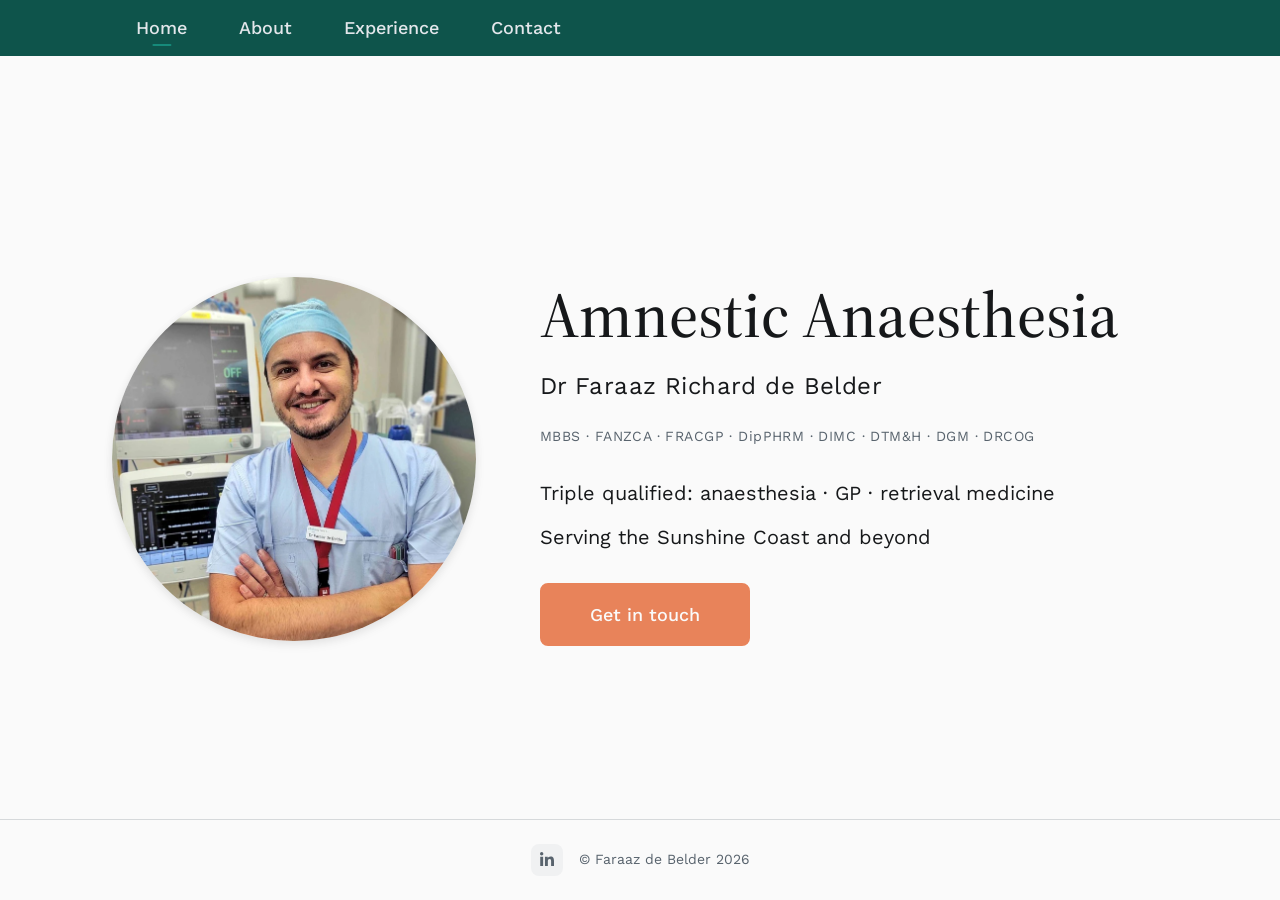
==== index.html @ 5f7b4c32 "Polish about page: remove side-stripe, add section nav, graduate dividers - Replace coral border-lef" ====
<!doctype html>
<html lang="en">
	<head>
		<meta charset="utf-8" />
		<meta name="color-scheme" content="dark light" />
		<meta
			name="viewport"
			content="width=device-width, initial-scale=1, viewport-fit=cover"
		/>
		<title>
			Amnestic Anaesthesia — Dr Faraaz de Belder, Specialist Anaesthetist
		</title>
		<link
			rel="preload"
			as="image"
			href="src/assets/images/me.webp"
			type="image/webp"
		/>
		<link rel="preconnect" href="https://fonts.googleapis.com" />
		<link rel="preconnect" href="https://fonts.gstatic.com" crossorigin />
		<link rel="stylesheet" href="src/assets/css/styles.css?v=7" />
		<link rel="icon" href="/favicon.ico" />
		<meta
			name="description"
			content="Dr Faraaz de Belder MBBS FANZCA FRACGP DipPHRM — specialist anaesthetist, GP, and retrieval physician serving Queensland."
		/>
		<link rel="canonical" href="https://www.amnestic.org/" />
		<meta name="author" content="Dr Faraaz de Belder" />

		<!-- Open Graph / Social -->
		<meta
			property="og:title"
			content="Amnestic Anaesthesia — Dr Faraaz de Belder, Specialist Anaesthetist"
		/>
		<meta property="og:type" content="website" />
		<meta property="og:url" content="https://www.amnestic.org" />
		<meta
			property="og:image"
			content="https://www.amnestic.org/src/assets/images/me.jpg"
		/>
		<meta
			property="og:description"
			content="Dr Faraaz de Belder MBBS FANZCA FRACGP DipPHRM — specialist anaesthetist, GP, and retrieval physician serving Queensland."
		/>

		<script type="application/ld+json">
			{
				"@context": "https://schema.org",
				"@type": "Physician",
				"name": "Dr Faraaz de Belder",
				"url": "https://www.amnestic.org",
				"jobTitle": "Specialist Anaesthetist",
				"description": "Dr Faraaz de Belder MBBS FANZCA FRACGP DipPHRM DIMC DTM&amp;H DGM DRCOG — delivering quality anaesthesia, retrieval and critical care medicine in Queensland, Australia.",
				"address": {
					"@type": "PostalAddress",
					"addressLocality": "Sunshine Coast",
					"addressRegion": "QLD",
					"addressCountry": "AU"
				},
				"medicalSpecialty": [
					"Anesthesiology",
					"GeneralPractice",
					"EmergencyMedicine"
				]
			}
		</script>
	</head>
	<body>
		<!-- Skip to main content -->
		<a href="#main-content" class="skip-link">Skip to main content</a>

		<!-- Navigation -->
		<nav class="nav" role="navigation" aria-label="Main navigation">
			<div class="container">
				<button
					type="button"
					class="nav__toggle"
					aria-label="Toggle menu"
					aria-expanded="false"
				>
					<svg
						viewBox="0 0 24 24"
						fill="none"
						stroke="currentColor"
						stroke-width="2"
						stroke-linecap="round"
					>
						<path d="M3 6h18M3 12h18M3 18h18" />
					</svg>
				</button>
				<ul class="nav__list" role="list">
					<li>
						<a
							href="/"
							class="nav__link nav__link--active"
							aria-current="page"
							>Home</a
						>
					</li>
					<li><a href="/about" class="nav__link">About</a></li>
					<li>
						<a href="/experience" class="nav__link">Experience</a>
					</li>
					<li><a href="/contact" class="nav__link">Contact</a></li>
				</ul>
			</div>
		</nav>

		<main id="main-content">
			<!-- Hero Section -->
			<section class="hero" id="top">
				<div class="container hero__container">
					<div class="hero__photo">
						<picture>
							<source
								srcset="src/assets/images/me.webp"
								type="image/webp"
							/>
							<img
								fetchpriority="high"
								src="src/assets/images/me.jpg"
								width="320"
								height="320"
								alt="Dr Faraaz Richard de Belder"
							/>
						</picture>
					</div>
					<div class="hero__content">
						<h1 class="hero__title">Amnestic Anaesthesia</h1>
						<p class="hero__credentials">
							<span class="hero__name"
								>Dr Faraaz Richard de Belder</span
							><br /><br />
							<span class="cred__group cred__group--first"
								>MBBS <span aria-hidden="true">·</span> FANZCA
								<span aria-hidden="true">·</span> FRACGP</span
							>
							<span class="cred__sep" aria-hidden="true">·</span>
							<span class="cred__group"
								>DipPHRM <span aria-hidden="true">·</span> DIMC
								<span aria-hidden="true">·</span> DTM&amp;H
								<span aria-hidden="true">·</span> DGM
								<span aria-hidden="true">·</span> DRCOG</span
							>
						</p>
						<p class="hero__tagline">
							<span class="tagline__primary"
								>Triple qualified: anaesthesia
								<span aria-hidden="true"> · </span> GP
								<span aria-hidden="true"> · </span> retrieval
								medicine</span
							>
							<span class="tagline__location"
								>Serving the Sunshine Coast and beyond</span
							>
						</p>
						<div class="hero__ctas">
							<a href="/contact" class="btn btn--primary"
								>Get in touch</a
							>
						</div>
					</div>
				</div>
			</section>

			<!-- Footer -->
			<footer class="page-footer">
				<div class="container">
					<a
						href="https://www.linkedin.com/in/dr-faraaz-richard-de-belder-8855243a9/"
						class="social-link"
						target="_blank"
						rel="noopener noreferrer"
						aria-label="Connect on LinkedIn"
					>
						<svg viewBox="0 0 448 512" fill="currentColor">
							<path
								d="M100.3 448H7.4V148.9h92.9V448zM53.8 108.1C24.1 108.1 0 83.5 0 53.8a53.8 53.8 0 0 1 107.6 0c0 29.7-24.1 54.3-53.8 54.3zM447.9 448h-92.7V302.4c0-34.7-.7-79.2-48.3-79.2-48.3 0-55.7 37.7-55.7 76.7V448h-92.8V148.9h89.1v40.8h1.3c12.4-23.5 42.7-48.3 87.9-48.3 94 0 111.3 61.9 111.3 142.3V448z"
							/>
						</svg>
					</a>
					<span class="footer__copyright"
						>&copy; Faraaz de Belder 2026</span
					>
				</div>
			</footer>
		</main>

		<script src="src/assets/js/main.js"></script>
	</body>
</html>
---- src/assets/css/styles.css ----
/* =============================================================
   styles.css — amnestic.org 2026 multi-page redesign
   Design tokens + reset + shared component styles
   ============================================================= */

/* ----- Google Fonts: Source Serif 4 + Work Sans + EB Garamond ----- */
@import url("https://fonts.googleapis.com/css2?family=Source+Serif+4:opsz,wght@8..60,400;8..60,500;8..60,600&family=Work+Sans:wght@400;450;500;600&family=EB+Garamond:ital,wght@0,500;1,500&display=swap");

/* ===========================================
   Design Tokens
   =========================================== */

:root {
	/* ----- Brand colours ----- */
	--color-primary: #167a6e;
	--color-primary-dark: #0e544b;
	--color-accent: #168a7a;
	--color-accent-hover: #0d6e60;
	--color-accent-warm: #e8835a;

	/* ----- Surfaces ----- */
	--color-surface: #fafafa;
	--color-surface-warm: #f3f2ee;
	--color-surface-card: #f0f1f2;
	--color-surface-dark: #0f1419;

	/* ----- Text ----- */
	--color-text: #16181a;
	--color-text-muted: #58636d;
	--color-text-on-dark: #e2e6ea;
	--color-heading-dark: #edf0f3;

	/* ----- Borders / Dividers ----- */
	--color-border: #d6d9db;
	--color-border-dark: rgba(255, 255, 255, 0.08);

	/* ----- Functional ----- */
	--color-error: #c94a4a;
	--color-success: #4a8c6f;

	/* ----- Typography ----- */
	--font-display: "Source Serif 4", Georgia, "Times New Roman", serif;
	--font-body:
		"Work Sans", -apple-system, BlinkMacSystemFont, "Segoe UI", sans-serif;

	/* ----- Font size scale ----- */
	--text-xs: 0.75rem;
	--text-sm: 0.875rem;
	--text-base: 1rem;
	--text-lg: 1.125rem;
	--text-xl: 1.25rem;
	--text-2xl: 1.5rem;
	--text-3xl: 2rem;
	--text-4xl: 2.5rem;
	--text-5xl: 3.5rem;
	--hero-size: 4rem;

	/* ----- Line heights ----- */
	--line-height-body: 1.7;
	--line-height-heading: 1.2;
	--line-height-small: 1.4;

	/* ----- Font weights ----- */
	--weight-normal: 400;
	--weight-medium: 500;
	--weight-semibold: 600;

	/* ----- Spacing scale ----- */
	--space-xs: 0.25rem;
	--space-sm: 0.5rem;
	--space-md: 1rem;
	--space-lg: 1.5rem;
	--space-xl: 2rem;
	--space-2xl: 3rem;
	--space-3xl: 4rem;
	--space-4xl: 6rem;
	--space-5xl: 8rem;

	/* ----- Section padding ----- */
	--section-py: var(--space-4xl);
	--section-px: var(--space-2xl);

	/* ----- Container widths ----- */
	--container-max: 72rem;
	--container-narrow: 48rem;

	/* ----- Shadows ----- */
	--shadow-sm: 0 1px 2px rgba(0, 0, 0, 0.03), 0 1px 3px rgba(0, 0, 0, 0.04);
	--shadow-md: 0 2px 4px rgba(0, 0, 0, 0.04), 0 2px 6px rgba(0, 0, 0, 0.06);
	--shadow-lg: 0 4px 12px rgba(0, 0, 0, 0.06), 0 2px 8px rgba(0, 0, 0, 0.06);

	/* ----- Border radius ----- */
	--radius-sm: 4px;
	--radius-md: 8px;
	--radius-lg: 12px;
	--radius-full: 9999px;

	/* ----- Transition ----- */
	--transition-fast: 0.2s ease;
	--transition-base: 0.3s ease;
}

/* ===========================================
   CSS Reset + Base Styles
   =========================================== */

*,
*::before,
*::after {
	box-sizing: border-box;
}

html,
body,
div,
span,
h1,
h2,
h3,
h4,
h5,
h6,
p,
blockquote,
pre,
a,
abbr,
address,
cite,
code,
del,
dfn,
em,
img,
ins,
kbd,
q,
samp,
small,
strong,
sub,
sup,
var,
b,
u,
i,
dl,
dt,
dd,
ol,
ul,
li,
fieldset,
form,
label,
legend,
table,
caption,
tbody,
tfoot,
thead,
tr,
th,
td,
article,
aside,
canvas,
details,
figcaption,
figure,
footer,
header,
hgroup,
menu,
nav,
section,
summary,
time,
mark,
audio,
video {
	margin: 0;
	padding: 0;
	border: 0;
	font: inherit;
	font-size: 100%;
	vertical-align: baseline;
}

article,
aside,
details,
figcaption,
figure,
footer,
header,
hgroup,
menu,
nav,
section {
	display: block;
}

html {
	scroll-behavior: smooth;
}

body {
	font-family: var(--font-body);
	font-weight: var(--weight-normal);
	font-size: var(--text-base);
	line-height: var(--line-height-body);
	color: var(--color-text);
	background-color: var(--color-surface);
	padding-top: 3.5rem;
	-webkit-font-smoothing: antialiased;
	-moz-osx-font-smoothing: grayscale;
}

@media screen and (max-width: 768px) {
	body {
		padding-top: 3rem;
	}
}

ol,
ul {
	list-style: none;
}

blockquote,
q {
	quotes: none;
}

blockquote::before,
blockquote::after,
q::before,
q::after {
	content: "";
	content: none;
}

table {
	border-collapse: collapse;
	border-spacing: 0;
}

img,
picture,
video,
canvas,
svg {
	display: block;
	max-width: 100%;
	height: auto;
}

input,
button,
textarea,
select {
	font: inherit;
	color: inherit;
}

input::-moz-focus-inner {
	border: 0;
	padding: 0;
}

input,
select,
textarea {
	-moz-appearance: none;
	-webkit-appearance: none;
	appearance: none;
}

button {
	cursor: pointer;
	border: 0;
	background: none;
}

a {
	color: var(--color-accent);
	text-decoration: underline;
	transition: color var(--transition-fast);
}

a:hover {
	color: var(--color-accent-hover);
}

a:focus-visible {
	outline: 2px solid var(--color-accent);
	outline-offset: 2px;
	border-radius: var(--radius-sm);
}

h1,
h2,
h3,
h4,
h5,
h6 {
	font-family: var(--font-display);
	font-weight: var(--weight-medium);
	line-height: var(--line-height-heading);
	color: var(--color-text);
	margin-bottom: var(--space-md);
	text-wrap: balance;
}

h1 {
	font-size: var(--text-5xl);
}

h2 {
	font-size: var(--text-4xl);
}

h3 {
	font-size: var(--text-2xl);
}

h4 {
	font-size: var(--text-xl);
}

h5 {
	font-size: var(--text-lg);
}

h6 {
	font-size: var(--text-base);
	font-weight: var(--weight-semibold);
}

p,
ul,
ol,
dl {
	margin-bottom: var(--space-lg);
}

p:last-child {
	margin-bottom: 0;
}

b,
strong {
	font-weight: var(--weight-semibold);
}

i,
em {
	font-style: italic;
}

::selection {
	background-color: var(--color-accent);
	color: var(--color-surface);
}

:focus-visible {
	outline: 2px solid var(--color-accent);
	outline-offset: 2px;
}

hr {
	border: 0;
	border-top: 1px solid var(--color-border);
	margin: var(--space-2xl) 0;
}

sub {
	position: relative;
	top: 0.5em;
	font-size: 0.8em;
}

sup {
	position: relative;
	top: -0.5em;
	font-size: 0.8em;
}

/* ===========================================
   Layout System
   =========================================== */

.container {
	width: 100%;
	max-width: var(--container-max);
	margin: 0 auto;
	padding-left: var(--section-px);
	padding-right: var(--section-px);
}

.container--narrow {
	max-width: var(--container-narrow);
}

.grid-2 {
	display: grid;
	grid-template-columns: 1fr 1fr;
	gap: var(--space-xl);
}

.grid-3 {
	display: grid;
	grid-template-columns: repeat(3, 1fr);
	gap: var(--space-xl);
}

.section {
	padding-top: var(--section-py);
	padding-bottom: var(--section-py);
}

.section--warm {
	background-color: var(--color-surface-warm);
}

.section--dark {
	background-color: var(--color-surface-dark);
	color: var(--color-text-on-dark);
}

.section--dark h1,
.section--dark h2,
.section--dark h3,
.section--dark h4,
.section--dark h5,
.section--dark h6 {
	color: var(--color-heading-dark);
}

.section__header {
	text-align: center;
	margin-bottom: var(--space-3xl);
}

.section__label {
	display: block;
	font-family: var(--font-body);
	font-size: var(--text-sm);
	font-weight: var(--weight-semibold);
	text-transform: uppercase;
	letter-spacing: 0.08em;
	color: var(--color-text-muted);
	margin-bottom: var(--space-sm);
}

.section__title {
	font-size: var(--text-4xl);
	margin-bottom: 0;
	text-wrap: balance;
}

.page-nav {
	display: flex;
	justify-content: space-between;
	gap: var(--space-md);
	margin-top: var(--space-4xl);
	padding-top: var(--space-md);
	border-top: 1px solid var(--color-accent);
}

.page-nav__link {
	display: inline-flex;
	align-items: center;
	gap: var(--space-sm);
	font-family: var(--font-body);
	font-size: var(--text-base);
	font-weight: var(--weight-medium);
	color: var(--color-accent);
	text-decoration: none;
	padding: var(--space-sm) var(--space-md);
	border-radius: var(--radius-md);
	transition: background-color var(--transition-fast);
}

.page-nav__link:hover {
	background-color: rgba(22, 122, 110, 0.08);
	color: var(--color-accent-hover);
}

.page-nav__link--next {
	margin-left: auto;
}

.skip-link {
	background: var(--color-surface);
	color: var(--color-text);
	font-weight: var(--weight-semibold);
	left: var(--space-md);
	padding: var(--space-sm) var(--space-md);
	position: absolute;
	top: -100%;
	z-index: 10000;
	text-decoration: none;
	border-radius: var(--radius-sm);
}

.skip-link:focus {
	top: var(--space-md);
}

.sr-only {
	border: 0;
	clip: rect(0, 0, 0, 0);
	height: 1px;
	margin: -1px;
	overflow: hidden;
	padding: 0;
	position: absolute;
	width: 1px;
}

@media screen and (max-width: 768px) {
	:root {
		--text-5xl: 2.5rem;
		--text-4xl: 2rem;
		--text-3xl: 1.5rem;
		--text-2xl: 1.25rem;
		--hero-size: 2.5rem;
		--section-py: var(--space-3xl);
		--section-px: var(--space-lg);
	}

	.grid-2 {
		grid-template-columns: 1fr;
	}

	.grid-3 {
		grid-template-columns: 1fr;
	}

	.container {
		padding-left: var(--section-px);
		padding-right: var(--section-px);
	}
}

@media screen and (min-width: 769px) and (max-width: 1024px) {
	.grid-3 {
		grid-template-columns: 1fr 1fr;
	}
}

/* ===========================================
   Navigation
   =========================================== */

.nav {
	position: fixed;
	top: 0;
	left: 0;
	width: 100%;
	z-index: 10000;
	background-color: var(--color-primary-dark);
	height: 3.5rem;
	line-height: 3.5rem;
}

.nav .container {
	display: flex;
	align-items: center;
	justify-content: space-between;
	height: 100%;
}

.nav__list {
	display: flex;
	gap: var(--space-xs);
	list-style: none;
	padding: 0;
	margin: 0;
}

.nav__link {
	display: block;
	padding: 0 var(--space-lg);
	color: var(--color-text-on-dark);
	text-decoration: none;
	font-family: var(--font-body);
	font-weight: var(--weight-medium);
	font-size: var(--text-lg);
	border-radius: var(--radius-sm);
	transition:
		color var(--transition-fast),
		background-color var(--transition-fast);
	position: relative;
}

.nav__link:hover,
.nav__link:focus-visible {
	color: var(--color-text-on-dark);
	background-color: rgba(255, 255, 255, 0.08);
}

.nav__link--active {
	color: var(--color-text-on-dark);
}

.nav__link--active::after {
	content: "";
	position: absolute;
	bottom: 0.6rem;
	left: 50%;
	transform: translateX(-50%);
	width: 1.2rem;
	height: 2px;
	border-radius: 1px;
	background-color: var(--color-accent);
}

.nav__toggle {
	display: none;
	background: none;
	border: 0;
	cursor: pointer;
	padding: var(--space-sm);
	color: var(--color-text-on-dark);
	width: 2.5rem;
	height: 2.5rem;
}

.nav__toggle:focus-visible {
	outline: 2px solid var(--color-accent);
	outline-offset: 2px;
}

.nav__toggle svg {
	width: 1.5rem;
	height: 1.5rem;
	fill: currentColor;
	display: block;
}

@media screen and (max-width: 768px) {
	.nav {
		height: 3rem;
		line-height: 3rem;
	}

	.nav__toggle {
		display: block;
	}

	.nav__list {
		display: none;
		position: absolute;
		top: 3rem;
		left: 0;
		width: 100%;
		flex-direction: column;
		background-color: var(--color-primary-dark);
		gap: 0;
		padding: var(--space-sm) 0;
		box-shadow: var(--shadow-lg);
	}

	.nav__list--open {
		display: flex;
	}

	.nav__list--open ~ .nav__toggle svg path:first-child {
		transform: rotate(45deg);
		transform-origin: center;
		translate: 0 6px;
	}

	.nav__list--open ~ .nav__toggle svg path:nth-child(2) {
		opacity: 0;
	}

	.nav__list--open ~ .nav__toggle svg path:last-child {
		transform: rotate(-45deg);
		transform-origin: center;
		translate: 0 -6px;
	}

	.nav__link {
		padding: var(--space-sm) var(--space-lg);
		line-height: 1.5;
		border-radius: 0;
	}

	.nav__link--active::after {
		display: none;
	}
}

/* ===========================================
   Button System
   =========================================== */

.btn {
	display: inline-flex;
	align-items: center;
	justify-content: center;
	gap: var(--space-sm);
	padding: var(--space-sm) var(--space-xl);
	font-family: var(--font-body);
	font-weight: var(--weight-medium);
	font-size: var(--text-base);
	line-height: 1.5;
	text-decoration: none;
	border: 2px solid transparent;
	border-radius: var(--radius-md);
	cursor: pointer;
	transition:
		background-color var(--transition-fast),
		color var(--transition-fast),
		border-color var(--transition-fast),
		box-shadow var(--transition-fast);
	text-align: center;
	white-space: nowrap;
}

.btn:focus-visible {
	outline: 2px solid var(--color-accent);
	outline-offset: 2px;
}

.btn--primary {
	background-color: var(--color-accent-warm);
	color: var(--color-surface);
	border-color: var(--color-accent-warm);
}

.btn--primary:hover {
	background-color: #be5533;
	border-color: #be5533;
	color: var(--color-surface);
}

.btn--primary:active {
	transform: translateY(1px);
}

.btn--ghost {
	background-color: transparent;
	color: var(--color-accent-warm);
	border-color: var(--color-accent-warm);
}

.btn--ghost:hover {
	background-color: var(--color-accent-warm);
	color: var(--color-surface);
}

.btn:disabled,
.btn[aria-disabled="true"] {
	opacity: 0.5;
	cursor: not-allowed;
	pointer-events: none;
}

@media screen and (max-width: 768px) {
	.btn {
		width: 100%;
		padding: var(--space-md) var(--space-xl);
	}
}

/* ===========================================
   Main content — push footer to bottom
   =========================================== */

main {
	display: flex;
	flex-direction: column;
	min-height: calc(100vh - 3.5rem);
}

main .page-footer {
	margin-top: auto;
}

@media screen and (max-width: 768px) {
	main {
		min-height: calc(100vh - 3rem);
	}
}

/* ===========================================
   Hero Section
   =========================================== */

.hero {
	flex: 1;
	display: flex;
	flex-direction: column;
	justify-content: center;
	padding-top: calc(var(--section-py));
	padding-bottom: var(--space-2xl);
	background-color: var(--color-surface);
	overflow: hidden;
}

.hero__container {
	display: grid;
	grid-template-columns: 1.1fr 1.9fr;
	gap: var(--space-3xl);
	align-items: start;
}

.hero__photo {
	width: 100%;
	max-width: 26rem;
	border-radius: var(--radius-full);
	overflow: hidden;
	aspect-ratio: 1 / 1;
	box-shadow: var(--shadow-lg);
	margin: 0;
	position: relative;
	z-index: 1;
	opacity: 0;
	animation: hero-fade-in 0.6s ease-out forwards;
}

@keyframes hero-fade-in {
	from {
		opacity: 0;
		transform: scale(0.97);
	}
	to {
		opacity: 1;
		transform: scale(1);
	}
}

.hero__photo::after {
	content: "";
	position: absolute;
	inset: -6px;
	border-radius: inherit;
	border: 1px solid var(--color-border);
	pointer-events: none;
}

.hero__photo img {
	width: 100%;
	height: 100%;
	object-fit: cover;
	display: block;
}

.hero__content {
	max-width: 48rem;
}

.hero__title {
	font-family: var(--font-display);
	font-size: var(--hero-size);
	font-weight: var(--weight-medium);
	line-height: var(--line-height-heading);
	color: var(--color-text);
	margin-bottom: var(--space-md);
	text-wrap: balance;
}

.hero__credentials {
	font-family: var(--font-body);
	font-size: var(--text-sm);
	color: var(--color-text-muted);
	margin-bottom: var(--space-xl);
	line-height: var(--line-height-small);
	letter-spacing: 0.03em;
}

.hero__name {
	font-size: var(--text-2xl);
	color: var(--color-text);
	display: inline-block;
	margin-bottom: var(--space-xs);
}

.hero__tagline {
	font-size: var(--text-xl);
	color: var(--color-text);
	margin-bottom: var(--space-xl);
	max-width: 50rem;
	line-height: var(--line-height-small);
}

.tagline__location {
	display: block;
	margin-top: var(--space-md);
}

.hero__ctas {
	display: flex;
	flex-wrap: wrap;
	gap: var(--space-md);
}

.hero__ctas .btn {
	padding: var(--space-md) var(--space-2xl);
	font-size: var(--text-lg);
}

@media screen and (min-width: 769px) and (max-width: 1024px) {
	.hero__container {
		gap: var(--space-xl);
	}

	.hero__photo {
		max-width: 18rem;
	}

	.hero__title {
		font-size: 3rem;
	}

	.hero__tagline {
		font-size: var(--text-lg);
	}
}

@media screen and (max-width: 768px) {
	.hero {
		flex: 0 0 auto;
		justify-content: flex-start;
		padding-top: calc(var(--section-py));
		text-align: center;
	}

	.hero__container {
		grid-template-columns: 1fr;
		gap: var(--space-xl);
		align-items: center;
	}

	.hero__photo {
		max-width: 14rem;
		margin: 0 auto;
	}

	.hero__title {
		font-size: var(--hero-size);
	}

	.hero__content {
		max-width: 100%;
	}

	.hero__tagline {
		margin-left: auto;
		margin-right: auto;
	}

	.cred__group--first {
		display: inline-block;
		width: 100%;
	}

	.cred__sep {
		display: none;
	}

	.hero__ctas {
		justify-content: center;
	}
}

/* ===========================================
   About Page
   =========================================== */

.about-page {
	background-color: var(--color-surface);
	padding-top: var(--space-2xl);
	padding-bottom: 0;
}

.about-page .section__title {
	text-align: center;
	margin-bottom: var(--space-xl);
}

.about-page .bio {
	max-width: 72rem;
	margin: 0 auto;
	padding-left: var(--space-lg);
	padding-right: var(--space-lg);
}

@media screen and (min-width: 1025px) {
	.about-page .bio {
		display: grid;
		grid-template-columns: 10rem 1fr;
		gap: var(--space-5xl);
	}

	.bio__sidebar {
		position: sticky;
		top: 50vh;
		transform: translateY(-50%);
		align-self: start;
		padding-right: var(--space-xl);
	}
}

.bio__text h2,
.bio__text h3 {
	font-family: var(--font-display);
	font-size: var(--text-2xl);
	color: var(--color-primary);
	margin-top: var(--space-xl);
	margin-bottom: var(--space-sm);
	padding-top: var(--space-md);
	border-top: 2px solid var(--color-primary);
}

.bio__text h2:first-child,
.bio__text h3:first-child {
	margin-top: 0;
	border-top: none;
	padding-top: 0;
}

.philosophy-content {
	background-color: var(--color-surface-warm);
	padding: var(--space-lg);
	border-radius: var(--radius-md);
	margin-bottom: var(--space-md);
}

.philosophy-content p:last-child {
	margin-bottom: 0;
}
.pull-quote {
	font-family: "EB Garamond", Georgia, serif;
	font-size: calc(var(--text-3xl) * 1.33);
	font-style: italic;
	font-weight: 500;
	color: var(--color-text);
	line-height: 1.2;
	margin: 0;
	padding: 0;
}

/* Section jump-nav */
.section-nav {
	text-align: center;
	margin-bottom: var(--space-xl);
	font-size: var(--text-sm);
	font-family: var(--font-body);
}

.section-nav a {
	color: var(--color-accent);
	text-decoration: none;
	padding: var(--space-xs) var(--space-sm);
	white-space: nowrap;
}

.section-nav a:hover {
	text-decoration: underline;
}

/* Graduated h2 dividers — lighter weight for later sections */
.bio__text h2:nth-of-type(2) {
	border-top-width: 1.5px;
	padding-top: var(--space-sm);
}

.bio__text h2:nth-of-type(3) {
	border-top-width: 1px;
	border-top-color: var(--color-border);
	padding-top: var(--space-xs);
}

.bio__text h2:nth-of-type(4) {
	border-top: none;
	padding-top: 0;
}

@media screen and (max-width: 1024px) {
	.pull-quote {
		font-size: var(--text-2xl);
		text-align: center;
		margin: var(--space-2xl) auto;
		max-width: 28rem;
	}
}

.bio__text p {
	font-size: var(--text-base);
	line-height: var(--line-height-body);
	margin-bottom: var(--space-md);
	max-width: 70ch;
	text-wrap: pretty;
}

.bio__text ul {
	margin-bottom: var(--space-lg);
}

.appointments-list {
	list-style: disc;
	padding-left: 1.25rem;
	margin-bottom: var(--space-lg);
}

.appointments-list li {
	font-size: var(--text-base);
	line-height: var(--line-height-body);
	margin-bottom: var(--space-sm);
	padding-left: 0.25rem;
}

/* ===========================================
   Qualifications Page
   =========================================== */

.qualifications-page {
	background-color: var(--color-surface);
	padding-top: var(--space-2xl);
	padding-bottom: 0;
}

.qualifications-page .section__header {
	margin-bottom: var(--space-xl);
}

.qual-grid {
	display: grid;
	grid-template-columns: repeat(3, 1fr);
	gap: var(--space-xl);
}

.qual-card {
	display: flex;
	flex-direction: column;
}

.qual-card__image {
	display: block;
	width: 100%;
	aspect-ratio: 3 / 2;
	overflow: hidden;
	background-color: var(--color-surface);
	border-radius: var(--radius-sm);
}

.qual-card__image img,
.qual-card__image picture {
	width: 100%;
	height: 100%;
	object-fit: cover;
	display: block;
	transition: transform var(--transition-base);
}

.qual-card:hover .qual-card__image img {
	transform: scale(1.04);
}

.qual-card__body {
	padding: var(--space-md) 0;
	flex: 1;
	display: flex;
	flex-direction: column;
	border-bottom: 1px solid var(--color-border);
}

.qual-card__title {
	font-family: var(--font-display);
	font-size: var(--text-xl);
	color: var(--color-primary);
	margin-bottom: var(--space-sm);
	text-decoration: none;
}

.qual-card__description {
	font-size: var(--text-base);
	color: var(--color-text-muted);
	line-height: var(--line-height-normal);
	flex: 1;
	text-wrap: pretty;
	overflow-wrap: break-word;
	hyphens: auto;
}

@media screen and (max-width: 768px) {
	.qual-grid {
		grid-template-columns: 1fr;
	}

	.qual-card__body {
		padding: var(--space-sm) 0;
	}
}

@media screen and (min-width: 769px) and (max-width: 1024px) {
	.qual-grid {
		grid-template-columns: 1fr 1fr;
	}
}

/* ===========================================
   Contact Page
   =========================================== */

.contact-page {
	background-color: var(--color-surface);
	padding-top: var(--space-2xl);
	padding-bottom: 0;
}

.contact-page .section__header {
	margin-bottom: var(--space-xl);
}

.contact__intro {
	text-align: center;
	max-width: 36rem;
	margin: 0 auto var(--space-lg);
	color: var(--color-text);
	font-size: var(--text-lg);
	text-wrap: pretty;
}

.contact-form {
	max-width: 36rem;
	margin: 0 auto var(--space-2xl);
}

.contact-form .form__group {
	margin-bottom: var(--space-lg);
}

.contact-form .form__label {
	display: block;
	font-size: var(--text-base);
	font-weight: var(--weight-semibold);
	color: var(--color-text);
	margin-bottom: var(--space-xs);
}

.contact-form .form__input {
	width: 100%;
	padding: var(--space-sm) var(--space-md);
	font-family: var(--font-body);
	font-size: var(--text-base);
	color: var(--color-text);
	background-color: var(--color-surface);
	border: 1px solid var(--color-border);
	border-radius: var(--radius-md);
	transition:
		border-color var(--transition-fast),
		box-shadow var(--transition-fast);
}

.contact-form .form__input::placeholder {
	color: var(--color-text-muted);
}

.contact-form .form__input:focus {
	outline: none;
	border-color: var(--color-accent);
	box-shadow: 0 0 0 3px rgba(22, 122, 110, 0.2);
}

.contact-form .form__textarea {
	min-height: 10rem;
	resize: vertical;
}

.contact-form .form__actions {
	margin-top: var(--space-xl);
}

.contact-form .form__honeypot {
	position: absolute;
	left: -9999px;
	opacity: 0;
	height: 0;
	overflow: hidden;
}

.form-success {
	display: none;
	text-align: center;
	padding: var(--space-3xl) var(--space-xl);
	max-width: 36rem;
	margin: 0 auto;
}

.form-success--visible {
	display: block;
}

.form-success__title {
	font-family: var(--font-display);
	font-size: var(--text-2xl);
	color: var(--color-text);
	margin-bottom: var(--space-sm);
}

.form-success__text {
	color: var(--color-text-muted);
}

.form__error {
	display: block;
	font-size: var(--text-sm);
	color: var(--color-error);
	margin-top: var(--space-xs);
	min-height: 1.25rem;
}

.form__group--error .form__input {
	border-color: var(--color-error);
}

.form__group--error .form__input:focus {
	border-color: var(--color-error);
	box-shadow: 0 0 0 3px rgba(201, 74, 74, 0.2);
}

.form-error-banner {
	display: none;
	background-color: rgba(201, 74, 74, 0.1);
	border: 1px solid var(--color-error);
	border-radius: var(--radius-md);
	padding: var(--space-md);
	margin-bottom: var(--space-lg);
	color: var(--color-error);
	font-size: var(--text-sm);
	text-align: center;
}

.form-error-banner--visible {
	display: block;
}

/* ===========================================
   Social Links
   =========================================== */

.social-link {
	display: inline-flex;
	align-items: center;
	justify-content: center;
	width: 3rem;
	height: 3rem;
	border-radius: var(--radius-md);
	color: var(--color-text-muted);
	background-color: var(--color-surface-card);
	transition:
		background-color var(--transition-fast),
		color var(--transition-fast),
		transform var(--transition-fast);
	text-decoration: none;
}

.social-link:hover {
	background-color: var(--color-accent);
	color: var(--color-surface);
	transform: translateY(-2px);
}

.social-link svg {
	width: 1.5rem;
	height: 1.5rem;
	fill: currentColor;
	display: block;
}

/* ===========================================
   Footer
   =========================================== */

.page-footer {
	text-align: center;
	padding-top: var(--space-lg);
	padding-bottom: var(--space-lg);
	border-top: 1px solid var(--color-border);
	background-color: var(--color-surface);
}

.page-footer .container {
	display: flex;
	align-items: center;
	justify-content: center;
	gap: var(--space-md);
	flex-wrap: wrap;
}

.footer__link {
	color: var(--color-accent);
	text-decoration: underline;
	font-size: var(--text-sm);
}

.footer__link:hover {
	color: var(--color-accent-hover);
}

.footer__copyright {
	font-size: var(--text-sm);
	color: var(--color-text-muted);
}

.page-footer .social-link {
	width: 2rem;
	height: 2rem;
}

.page-footer .social-link svg {
	width: 1rem;
	height: 1rem;
}

@media screen and (max-width: 768px) {
	.page-footer .container {
		flex-direction: column;
		gap: var(--space-sm);
	}
}

/* ===========================================
   Form UX
   =========================================== */

.btn--loading {
	position: relative;
	color: transparent !important;
	pointer-events: none;
}

.btn--loading::after {
	content: "";
	position: absolute;
	width: 1rem;
	height: 1rem;
	border: 2px solid var(--color-surface);
	border-top-color: transparent;
	border-radius: 50%;
	animation: btn-spinner 0.6s linear infinite;
}

@keyframes btn-spinner {
	to {
		transform: rotate(360deg);
	}
}

/* ===========================================
   Dark Mode
   =========================================== */

@media (prefers-color-scheme: dark) {
	:root {
		--color-surface: #0e1816;
		--color-surface-warm: #141e1c;
		--color-surface-card: #1a2422;
		--color-text: #d6dadd;
		--color-text-muted: #8a9299;
		--color-accent: #2ea99a;
		--color-accent-warm: #e8835a;
		--color-border: #25302e;
		--color-border-dark: rgba(255, 255, 255, 0.1);
	}

	.hero {
		background-color: var(--color-surface-warm);
	}

	.about-page {
		background-color: var(--color-surface);
	}

	.qualifications-page {
		background-color: var(--color-surface);
	}

	.contact-page {
		background-color: var(--color-surface);
	}

	.nav {
		background-color: var(--color-primary-dark);
	}

	.hero__photo::after {
		border-color: rgba(255, 255, 255, 0.25);
	}

	.btn--primary {
		background-color: var(--color-accent);
		color: var(--color-text-on-dark);
		border-color: var(--color-accent);
	}

	.btn--primary:hover {
		background-color: #238a7d;
		border-color: #238a7d;
		color: var(--color-text-on-dark);
	}

	.contact-form .form__input {
		background-color: var(--color-surface);
		color: var(--color-text);
		border-color: var(--color-border);
	}

	.contact-form .form__input::placeholder {
		color: var(--color-text-muted);
	}

	.contact-form .form__input:focus {
		border-color: var(--color-accent);
		box-shadow: 0 0 0 3px rgba(46, 169, 154, 0.3);
	}

	.social-link {
		background-color: rgba(255, 255, 255, 0.1);
		color: var(--color-text-on-dark);
	}

	.form__group--error .form__input {
		border-color: var(--color-error);
	}

	.form-error-banner {
		background-color: rgba(201, 74, 74, 0.15);
	}
}

/* ===========================================
   Reduced Motion
   =========================================== */

@media (prefers-reduced-motion: reduce) {
	*,
	*::before,
	*::after {
		animation-duration: 0.01ms !important;
		animation-iteration-count: 1 !important;
		transition-duration: 0.01ms !important;
	}

	.hero__photo {
		opacity: 1;
		animation: none;
	}

	.qual-card__image img {
		transition: none;
	}

	.qual-card:hover .qual-card__image img {
		transform: none;
	}

	.social-link:hover {
		transform: none;
	}

	html {
		scroll-behavior: auto;
	}
}
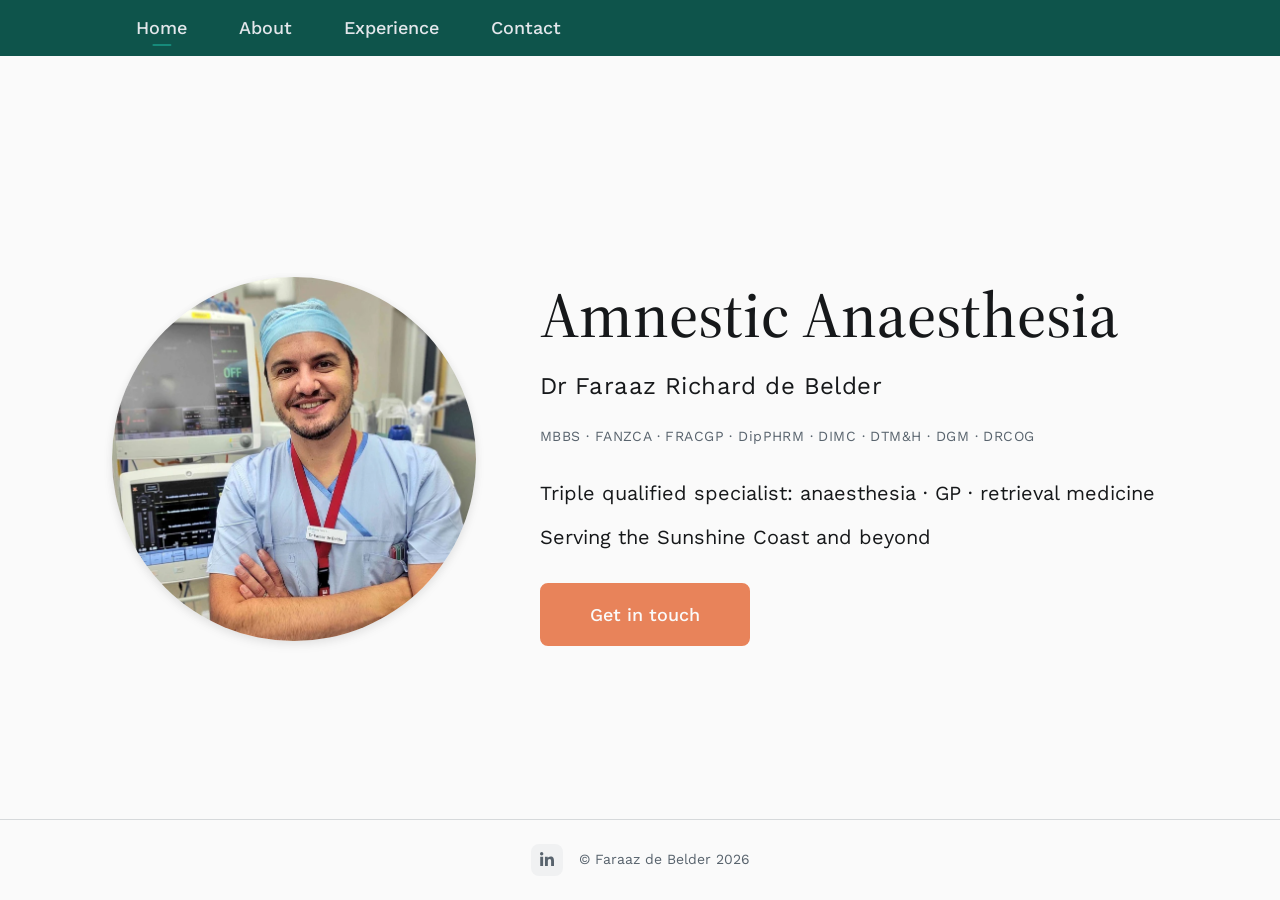
==== commit e54b7545: "Bump cache bust to v=9" ====
--- a/index.html
+++ b/index.html
@@ -18,7 +18,7 @@
 		/>
 		<link rel="preconnect" href="https://fonts.googleapis.com" />
 		<link rel="preconnect" href="https://fonts.gstatic.com" crossorigin />
-		<link rel="stylesheet" href="src/assets/css/styles.css?v=7" />
+		<link rel="stylesheet" href="src/assets/css/styles.css?v=9" />
 		<link rel="icon" href="/favicon.ico" />
 		<meta
 			name="description"
@@ -145,7 +145,7 @@
 						</p>
 						<p class="hero__tagline">
 							<span class="tagline__primary"
-								>Triple qualified: anaesthesia
+								>Triple qualified specialist: anaesthesia
 								<span aria-hidden="true"> · </span> GP
 								<span aria-hidden="true"> · </span> retrieval
 								medicine</span
--- a/src/assets/css/styles.css
+++ b/src/assets/css/styles.css
@@ -1065,6 +1065,11 @@
 	text-decoration: underline;
 }
 
+.bio__cta {
+	text-align: center;
+	margin-top: var(--space-3xl);
+}
+
 /* Graduated h2 dividers — lighter weight for later sections */
 .bio__text h2:nth-of-type(2) {
 	border-top-width: 1.5px;
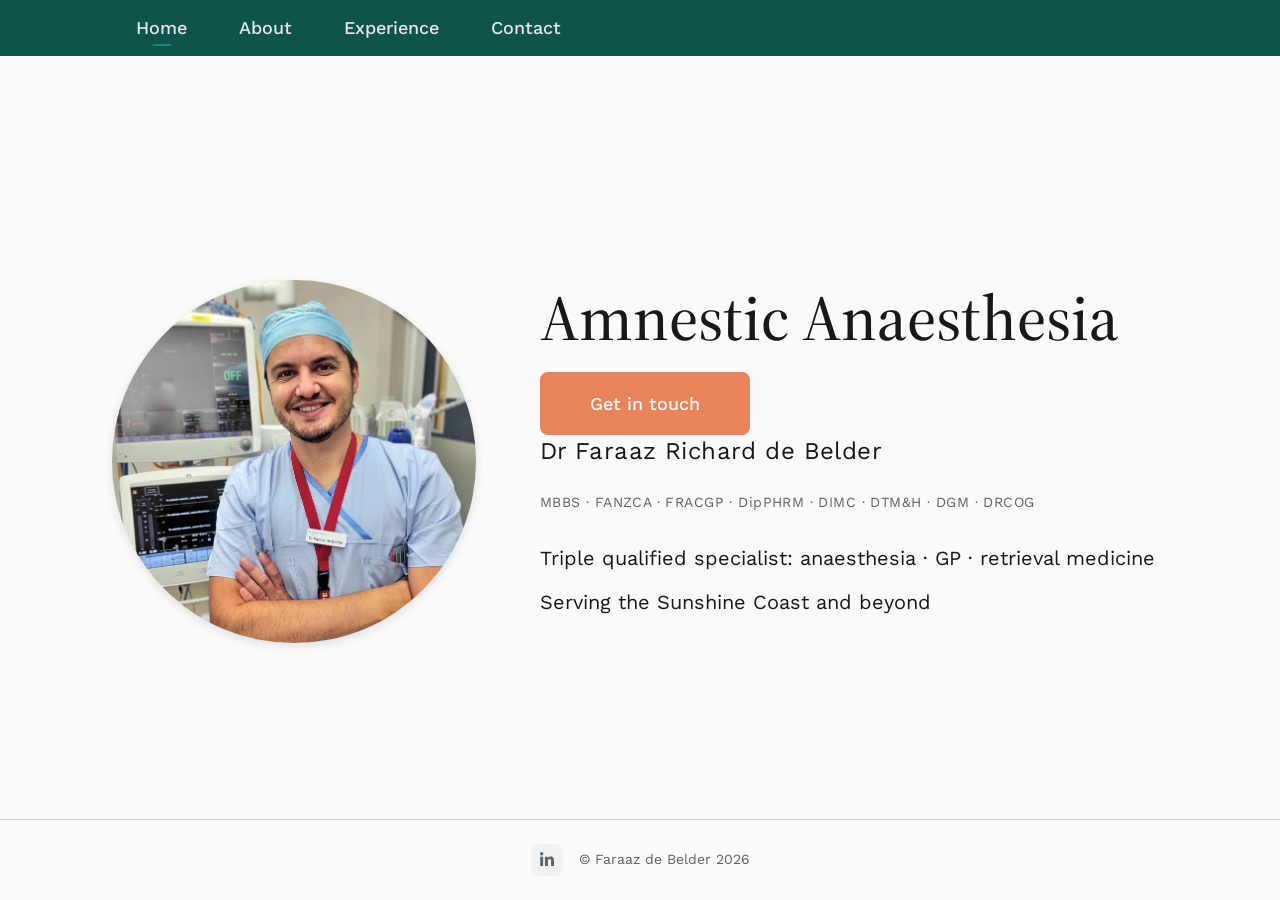
==== commit a1aa71af: "Move CTA button above credentials on mobile" ====
--- a/index.html
+++ b/index.html
@@ -18,7 +18,7 @@
 		/>
 		<link rel="preconnect" href="https://fonts.googleapis.com" />
 		<link rel="preconnect" href="https://fonts.gstatic.com" crossorigin />
-		<link rel="stylesheet" href="src/assets/css/styles.css?v=9" />
+		<link rel="stylesheet" href="src/assets/css/styles.css?v=11" />
 		<link rel="icon" href="/favicon.ico" />
 		<meta
 			name="description"
@@ -127,6 +127,11 @@
 					</div>
 					<div class="hero__content">
 						<h1 class="hero__title">Amnestic Anaesthesia</h1>
+						<div class="hero__ctas">
+							<a href="/contact" class="btn btn--primary"
+								>Get in touch</a
+							>
+						</div>
 						<p class="hero__credentials">
 							<span class="hero__name"
 								>Dr Faraaz Richard de Belder</span
@@ -154,11 +159,6 @@
 								>Serving the Sunshine Coast and beyond</span
 							>
 						</p>
-						<div class="hero__ctas">
-							<a href="/contact" class="btn btn--primary"
-								>Get in touch</a
-							>
-						</div>
 					</div>
 				</div>
 			</section>
--- a/src/assets/css/styles.css
+++ b/src/assets/css/styles.css
@@ -927,7 +927,7 @@
 	.hero {
 		flex: 0 0 auto;
 		justify-content: flex-start;
-		padding-top: calc(var(--section-py));
+		padding-top: var(--space-3xl);
 		text-align: center;
 	}
 
@@ -966,6 +966,7 @@
 
 	.hero__ctas {
 		justify-content: center;
+		margin-bottom: var(--space-xl);
 	}
 }
 
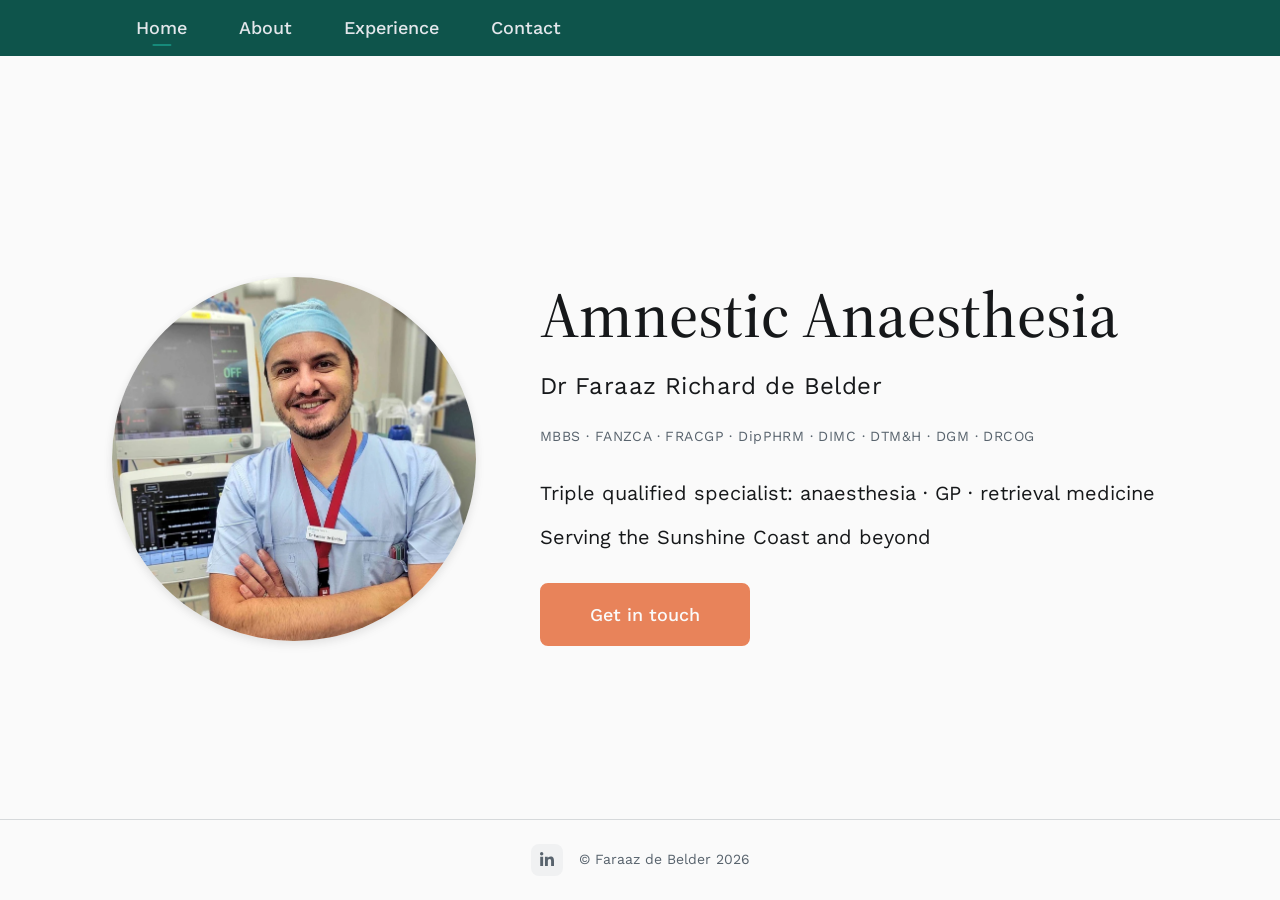
==== commit 511b0d78: "Revert "Reduce hero top padding on mobile" This reverts commit b22b76b01ccfb8b676a14169192a3d006c6fb" ====
--- a/index.html
+++ b/index.html
@@ -18,7 +18,7 @@
 		/>
 		<link rel="preconnect" href="https://fonts.googleapis.com" />
 		<link rel="preconnect" href="https://fonts.gstatic.com" crossorigin />
-		<link rel="stylesheet" href="src/assets/css/styles.css?v=11" />
+		<link rel="stylesheet" href="src/assets/css/styles.css?v=9" />
 		<link rel="icon" href="/favicon.ico" />
 		<meta
 			name="description"
@@ -127,11 +127,6 @@
 					</div>
 					<div class="hero__content">
 						<h1 class="hero__title">Amnestic Anaesthesia</h1>
-						<div class="hero__ctas">
-							<a href="/contact" class="btn btn--primary"
-								>Get in touch</a
-							>
-						</div>
 						<p class="hero__credentials">
 							<span class="hero__name"
 								>Dr Faraaz Richard de Belder</span
@@ -159,6 +154,11 @@
 								>Serving the Sunshine Coast and beyond</span
 							>
 						</p>
+						<div class="hero__ctas">
+							<a href="/contact" class="btn btn--primary"
+								>Get in touch</a
+							>
+						</div>
 					</div>
 				</div>
 			</section>
--- a/src/assets/css/styles.css
+++ b/src/assets/css/styles.css
@@ -927,7 +927,7 @@
 	.hero {
 		flex: 0 0 auto;
 		justify-content: flex-start;
-		padding-top: var(--space-3xl);
+		padding-top: calc(var(--section-py));
 		text-align: center;
 	}
 
@@ -966,7 +966,6 @@
 
 	.hero__ctas {
 		justify-content: center;
-		margin-bottom: var(--space-xl);
 	}
 }
 
